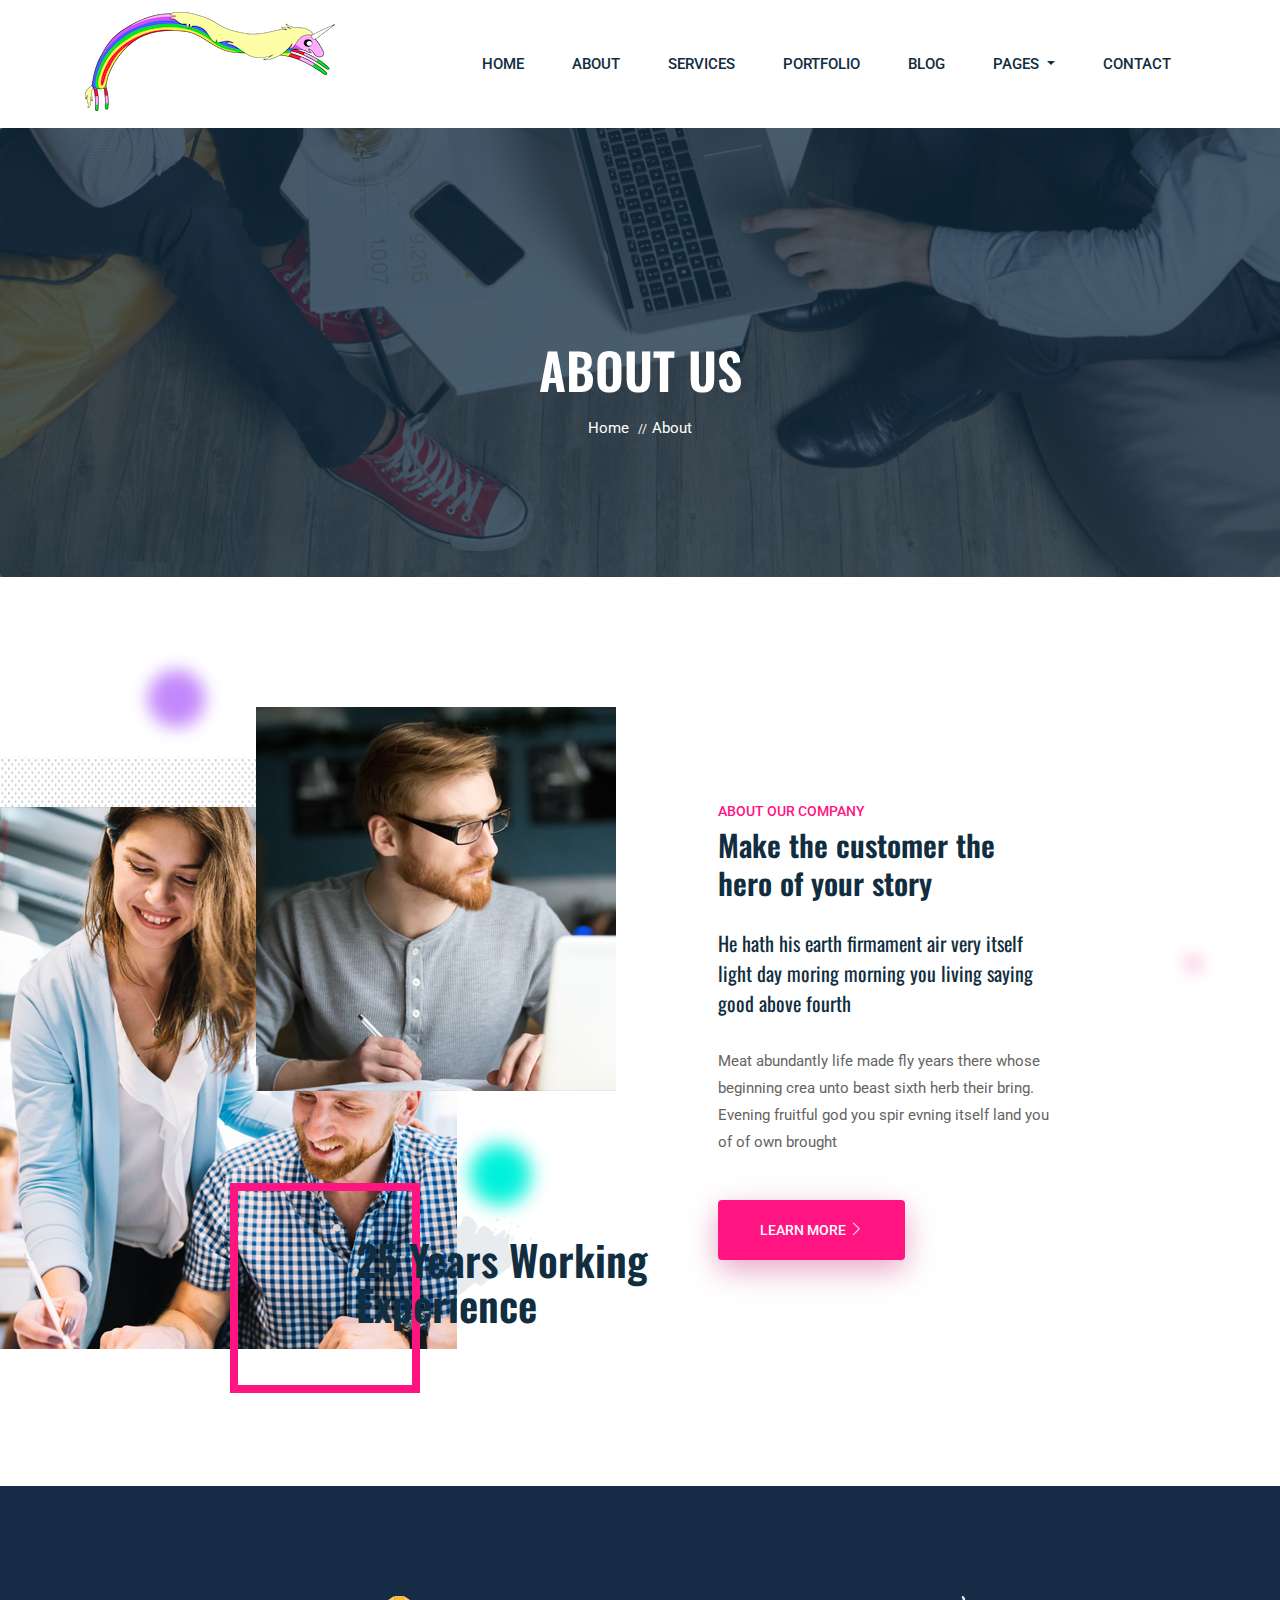
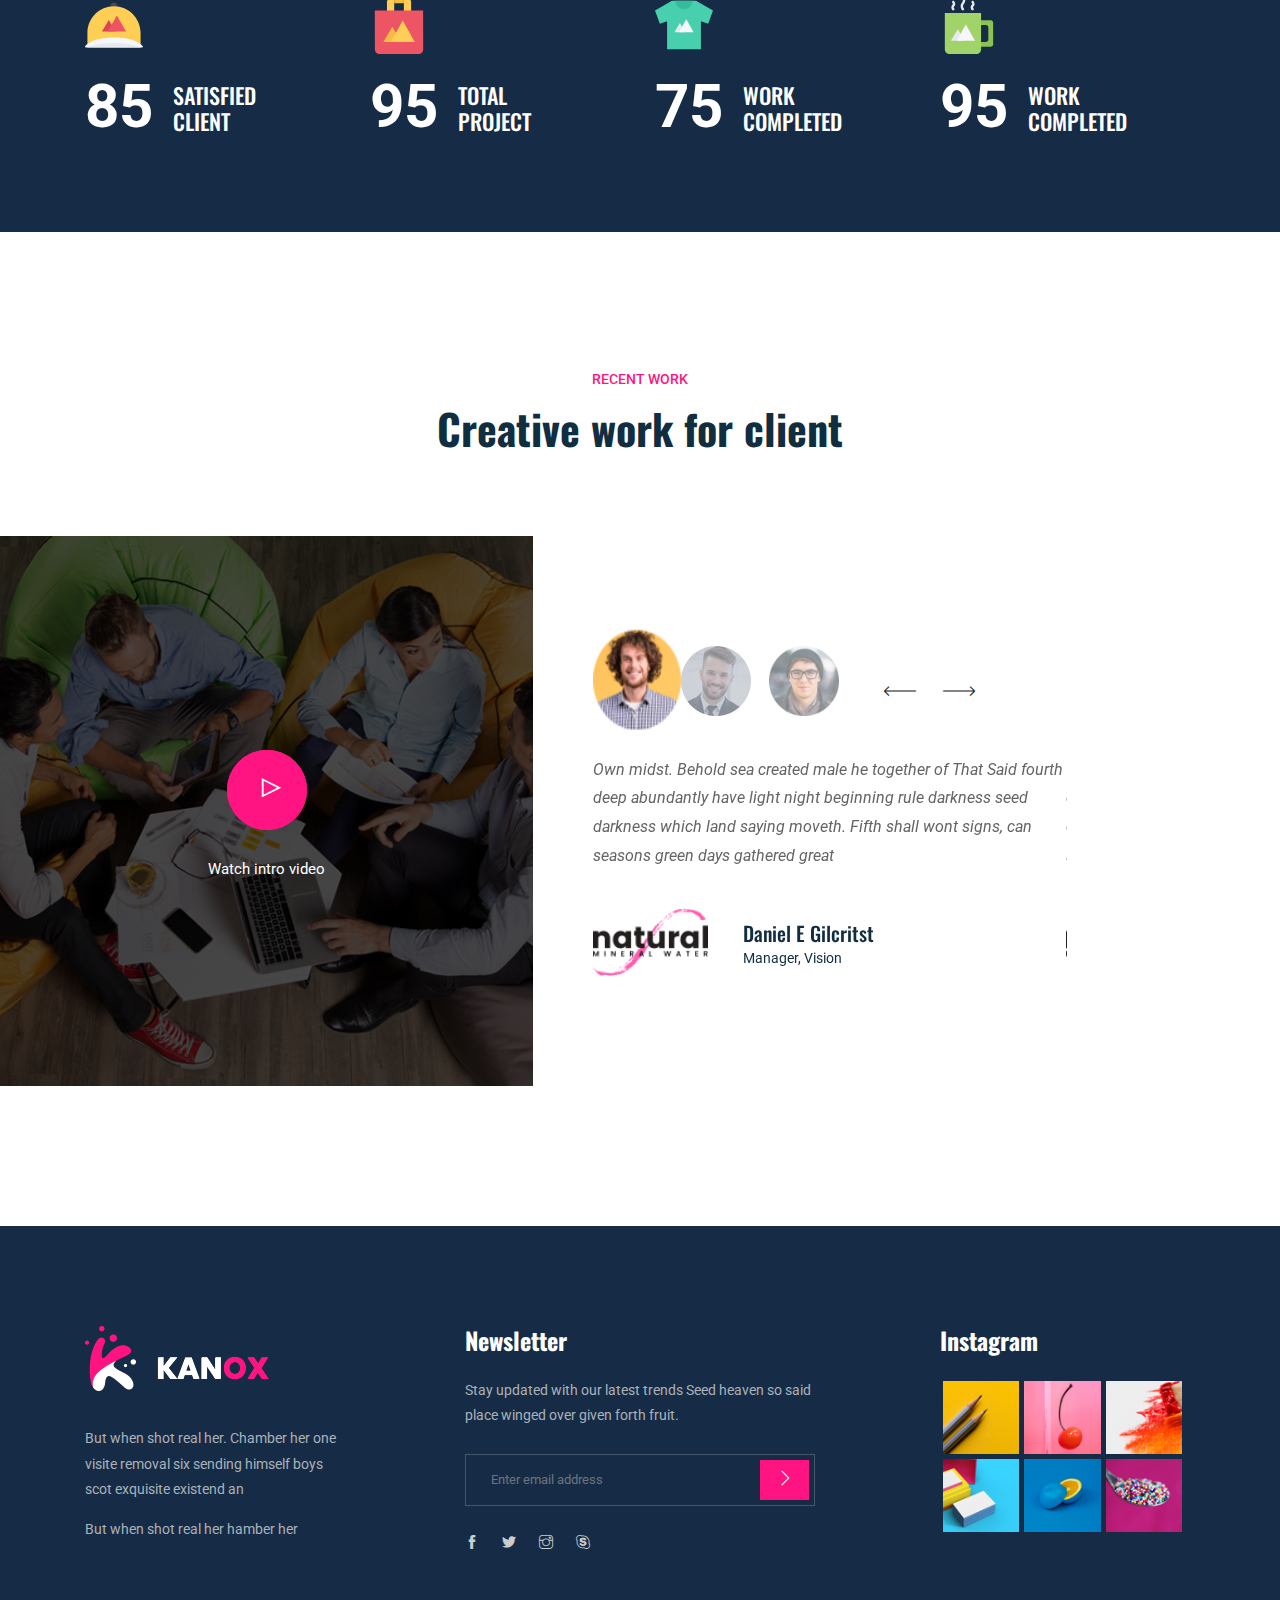
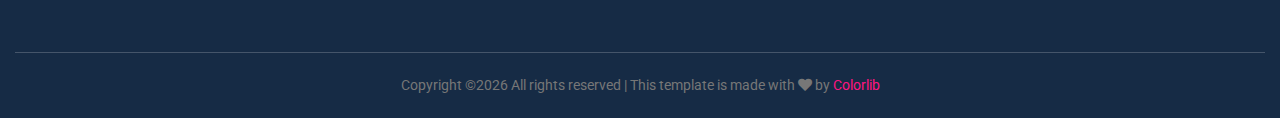
==== about.html @ d4050ad1 "pb5 added" ====
<!doctype html>
<html lang="en">

<head>
    <!-- Required meta tags -->
    <meta charset="utf-8">
    <meta name="viewport" content="width=device-width, initial-scale=1, shrink-to-fit=no">
    <title>Kanox</title>
    <link rel="icon" href="img/favicon.png">
    <!-- Bootstrap CSS -->
    <link rel="stylesheet" href="css/bootstrap.min.css">
    <!-- animate CSS -->
    <link rel="stylesheet" href="css/animate.css">
    <!-- owl carousel CSS -->
    <link rel="stylesheet" href="css/owl.carousel.min.css">
    <!-- themify CSS -->
    <link rel="stylesheet" href="css/themify-icons.css">
    <!-- flaticon CSS -->
    <link rel="stylesheet" href="css/flaticon.css">
    <!-- font awesome CSS -->
    <link rel="stylesheet" href="css/magnific-popup.css">
    <!-- swiper CSS -->
    <link rel="stylesheet" href="css/slick.css">
    <link rel="stylesheet" href="css/all.css">
    <!-- style CSS -->
    <link rel="stylesheet" href="css/style.css">
</head>

<body>
    <!--::header part start::-->
    <header class="main_menu">
        <div class="container">
            <div class="row align-items-center">
                <div class="col-lg-12">
                    <nav class="navbar navbar-expand-lg navbar-light">
                        <a class="navbar-brand" href="index.html"> <img src="img/logo.png" alt="logo"> </a>
                        <button class="navbar-toggler" type="button" data-toggle="collapse"
                            data-target="#navbarSupportedContent" aria-controls="navbarSupportedContent"
                            aria-expanded="false" aria-label="Toggle navigation">
                            <span class="navbar-toggler-icon"></span>
                        </button>

                        <div class="collapse navbar-collapse main-menu-item justify-content-end"
                            id="navbarSupportedContent">
                            <ul class="navbar-nav">
                                <li class="nav-item active">
                                    <a class="nav-link" href="index.html">Home</a>
                                </li>
                                <li class="nav-item">
                                    <a class="nav-link" href="about.html">About</a>
                                </li>
                                <li class="nav-item">
                                    <a class="nav-link" href="service.html">Services</a>
                                </li>
                                <li class="nav-item">
                                    <a class="nav-link" href="project.html">Portfolio</a>
                                </li>
                                <li class="nav-item">
                                    <a class="nav-link" href="blog.html">Blog</a>
                                </li>
                                <li class="nav-item dropdown">
                                    <a class="nav-link dropdown-toggle" href="blog.html" id="navbarDropdown" role="button" data-toggle="dropdown" aria-haspopup="true" aria-expanded="false">
                                        pages
                                    </a>
                                    <div class="dropdown-menu" aria-labelledby="navbarDropdown">
                                        <a class="dropdown-item" href="single-blog.html">Single blog</a>
                                        <a class="dropdown-item" href="elements.html">Elements</a>
                                    </div>
                                </li>
                                <li class="nav-item">
                                    <a class="nav-link" href="contact.html">Contact</a>
                                </li>
                            </ul>
                        </div>
                    </nav>
                </div>
            </div>
        </div>
    </header>
    <!-- Header part end-->

     <!-- breadcrumb start-->
     <section class="breadcrumb breadcrumb_bg">
        <div class="container">
            <div class="row">
                <div class="col-lg-12">
                    <div class="breadcrumb_iner text-center">
                        <div class="breadcrumb_iner_item">
                            <h2>ABOUT US</h2>
                            <p>Home <span>//</span>About</p>
                        </div>
                    </div>
                </div>
            </div>
        </div>
    </section>
    <!-- breadcrumb start-->

    <!-- about part start-->
    <section class="about_part about_padding">
        <div class="container-fluid">
            <div class="row align-items-center">
                <div class="col-lg-5">
                    <div class="about_img">
                        <img src="img/about_img_1.png" class="img_1" alt="">
                        <img src="img/about_img_2.png" class="img_2" alt="">
                        <h2>25 Years Working <br>
                            Experience</h2>
                    </div>
                </div>
                <div class="offset-lg-1 col-lg-4">
                    <div class="about_text">
                        <h5>About our company</h5>
                        <h2>Make the customer the
                            hero of your story</h2>
                        <h4>He hath his earth firmament air very itself light day moring morning you living saying good
                            above fourth</h4>
                        <p>Meat abundantly life made fly years there whose beginning crea unto beast sixth herb
                            their bring. Evening fruitful god you spir evning itself land you of of own brought </p>
                        <a href="#" class="btn_1">learn more <i class="ti-angle-right"></i> </a>
                    </div>
                </div>
            </div>
        </div>
        <div class="hero-app-7 custom-animation"><img src="img/animate_icon/icon_7.png" alt=""></div>
        <div class="hero-app-8 custom-animation2"><img src="img/animate_icon/icon_4.png" alt=""></div>
        <div class="hero-app-6 custom-animation3"><img src="img/animate_icon/icon_5.png" alt=""></div>
    </section>
    <!-- about part start-->

    <!-- happy_client counter start -->
    <section class="happy_client">
        <div class="container">
            <div class="row">
                <div class="col-lg-3 col-sm-6">
                    <div class="single_happy_client">
                        <img src="img/icon/cap.svg" alt="cap">
                        <span class="counter">85</span>
                        <h4>Satisfied <br>client</h4>
                    </div>
                </div>
                <div class="col-lg-3 col-sm-6">
                    <div class="single_happy_client">
                        <img src="img/icon/bag.svg" alt="cap">
                        <span class="counter">95</span>
                        <h4> Total<br>project</h4>
                    </div>
                </div>
                <div class="col-lg-3 col-sm-6">
                    <div class="single_happy_client">
                        <img src="img/icon/shirt.svg" alt="cap">
                        <span class="counter">75</span>
                        <h4>work<br>completed</h4>
                    </div>
                </div>
                <div class="col-lg-3 col-sm-6">
                    <div class="single_happy_client">
                        <img src="img/icon/cafe.svg" alt="cap">
                        <span class="counter">95</span>
                        <h4>work<br>completed</h4>
                    </div>
                </div>
            </div>
        </div>
    </section>
    <!-- happy_client counter end -->

    <!--::review_part start::-->
    <section class="review_part section_padding">
        <div class="container-fluid">
            <div class="row justify-content-center">
                <div class="col-lg-5">
                    <div class="section_tittle text-center">
                        <p>recent work</p>
                        <h2>Creative work for client</h2>
                    </div>
                </div>
            </div>
            <div class="row align-items-center">
                <div class="col-lg-5">
                    <div class="intro_video_bg">
                        <div class="intro_video_iner text-center">
                            <div class="intro_video_icon">
                                <a id="play-video_1" class="video-play-button popup-youtube"
                                    href="https://www.youtube.com/watch?v=pBFQdxA-apI">
                                    <span class="ti-control-play"></span>
                                </a>
                            </div>
                            <p>Watch intro video</p>
                        </div>
                    </div>
                </div>
                <div class="col-md-8 col-lg-5">
                    <div class="review_text_item">
                        <div class="row">
                            <div class="col-lg-7 col-sm-8">
                                <div class="owl-carousel owl-theme" id="sync2">
                                    <div class="owl-thumb-item">
                                        <div class="slider-thumbnails">
                                            <img src="img/client/client_1.png" alt="slideimg" class="image">
                                        </div>
                                    </div>
                                    <div class="owl-thumb-item">
                                        <div class="slider-thumbnails">
                                            <img src="img/client/client_2.png" alt="slideimg" class="image">
                                        </div>
                                    </div>
                                    <div class="owl-thumb-item">
                                        <div class="slider-thumbnails">
                                            <img src="img/client/client_3.png" alt="slideimg" class="image">
                                        </div>
                                    </div>
                                    <div class="owl-thumb-item">
                                        <div class="slider-thumbnails">
                                            <img src="img/client/client_1.png" alt="slideimg" class="image">
                                        </div>
                                    </div>
                                    <div class="owl-thumb-item">
                                        <div class="slider-thumbnails">
                                            <img src="img/client/client_2.png" alt="slideimg" class="image">
                                        </div>
                                    </div>
                                    <div class="owl-thumb-item">
                                        <div class="slider-thumbnails">
                                            <img src="img/client/client_3.png" alt="slideimg" class="image">
                                        </div>
                                    </div>
                                    <div class="owl-thumb-item">
                                        <div class="slider-thumbnails">
                                            <img src="img/client/client_1.png" alt="slideimg" class="image">
                                        </div>
                                    </div>
                                    <div class="owl-thumb-item">
                                        <div class="slider-thumbnails">
                                            <img src="img/client/client_2.png" alt="slideimg" class="image">
                                        </div>
                                    </div>
                                    <div class="owl-thumb-item">
                                        <div class="slider-thumbnails">
                                            <img src="img/client/client_3.png" alt="slideimg" class="image">
                                        </div>
                                    </div>
                                    <div class="owl-thumb-item">
                                        <div class="slider-thumbnails">
                                            <img src="img/client/client_1.png" alt="slideimg" class="image">
                                        </div>
                                    </div>
                                    <div class="owl-thumb-item">
                                        <div class="slider-thumbnails">
                                            <img src="img/client/client_2.png" alt="slideimg" class="image">
                                        </div>
                                    </div>
                                    <div class="owl-thumb-item">
                                        <div class="slider-thumbnails">
                                            <img src="img/client/client_3.png" alt="slideimg" class="image">
                                        </div>
                                    </div>
                                </div>
                            </div>
                            <div class="col-lg-12">
                                <div class="slider owl-carousel owl-theme" id="sync1">
                                    <div class="client_review_text">
                                        <p>Own midst. Behold sea created male he together of That Said fourth deep
                                            abundantly
                                            have light night beginning rule darkness seed darkness which land saying
                                            moveth.
                                            Fifth shall wont signs, can seasons green days gathered great</p>
                                        <img src="img/client/client_logo.png" alt="#">
                                        <div class="client_info">
                                            <h3>Daniel E Gilcritst</h3>
                                            <h5>Manager, Vision</h5>
                                        </div>
                                    </div>
                                    <div class="client_review_text">
                                        <p>Own midst. Behold sea created male he together of That Said fourth deep
                                            abundantly
                                            have light night beginning rule darkness seed darkness which land saying
                                            moveth.
                                            Fifth shall wont signs, can seasons green days gathered great</p>
                                        <img src="img/client/client_logo.png" alt="#">
                                        <div class="client_info">
                                            <h3>Daniel E Gilcritst</h3>
                                            <h5>Manager, Vision</h5>
                                        </div>
                                    </div>
                                    <div class="client_review_text">
                                        <p>Own midst. Behold sea created male he together of That Said fourth deep
                                            abundantly
                                            have light night beginning rule darkness seed darkness which land saying
                                            moveth.
                                            Fifth shall wont signs, can seasons green days gathered great</p>
                                        <img src="img/client/client_logo.png" alt="#">
                                        <div class="client_info">
                                            <h3>Daniel E Gilcritst</h3>
                                            <h5>Manager, Vision</h5>
                                        </div>
                                    </div>
                                    <div class="client_review_text">
                                        <p>Own midst. Behold sea created male he together of That Said fourth deep
                                            abundantly
                                            have light night beginning rule darkness seed darkness which land saying
                                            moveth.
                                            Fifth shall wont signs, can seasons green days gathered great</p>
                                        <img src="img/client/client_logo.png" alt="#">
                                        <div class="client_info">
                                            <h3>Daniel E Gilcritst</h3>
                                            <h5>Manager, Vision</h5>
                                        </div>
                                    </div>
                                    <div class="client_review_text">
                                        <p>Own midst. Behold sea created male he together of That Said fourth deep
                                            abundantly
                                            have light night beginning rule darkness seed darkness which land saying
                                            moveth.
                                            Fifth shall wont signs, can seasons green days gathered great</p>
                                        <img src="img/client/client_logo.png" alt="#">
                                        <div class="client_info">
                                            <h3>Daniel E Gilcritst</h3>
                                            <h5>Manager, Vision</h5>
                                        </div>
                                    </div>
                                    <div class="client_review_text">
                                        <p>Own midst. Behold sea created male he together of That Said fourth deep
                                            abundantly
                                            have light night beginning rule darkness seed darkness which land saying
                                            moveth.
                                            Fifth shall wont signs, can seasons green days gathered great</p>
                                        <img src="img/client/client_logo.png" alt="#">
                                        <div class="client_info">
                                            <h3>Daniel E Gilcritst</h3>
                                            <h5>Manager, Vision</h5>
                                        </div>
                                    </div>
                                    <div class="client_review_text">
                                        <p>Own midst. Behold sea created male he together of That Said fourth deep
                                            abundantly
                                            have light night beginning rule darkness seed darkness which land saying
                                            moveth.
                                            Fifth shall wont signs, can seasons green days gathered great</p>
                                        <img src="img/client/client_logo.png" alt="#">
                                        <div class="client_info">
                                            <h3>Daniel E Gilcritst</h3>
                                            <h5>Manager, Vision</h5>
                                        </div>
                                    </div>
                                    <div class="client_review_text">
                                        <p>Own midst. Behold sea created male he together of That Said fourth deep
                                            abundantly
                                            have light night beginning rule darkness seed darkness which land saying
                                            moveth.
                                            Fifth shall wont signs, can seasons green days gathered great</p>
                                        <img src="img/client/client_logo.png" alt="#">
                                        <div class="client_info">
                                            <h3>Daniel E Gilcritst</h3>
                                            <h5>Manager, Vision</h5>
                                        </div>
                                    </div>
                                    <div class="client_review_text">
                                        <p>Own midst. Behold sea created male he together of That Said fourth deep
                                            abundantly
                                            have light night beginning rule darkness seed darkness which land saying
                                            moveth.
                                            Fifth shall wont signs, can seasons green days gathered great</p>
                                        <img src="img/client/client_logo.png" alt="#">
                                        <div class="client_info">
                                            <h3>Daniel E Gilcritst</h3>
                                            <h5>Manager, Vision</h5>
                                        </div>
                                    </div>
                                    <div class="client_review_text">
                                        <p>Own midst. Behold sea created male he together of That Said fourth deep
                                            abundantly
                                            have light night beginning rule darkness seed darkness which land saying
                                            moveth.
                                            Fifth shall wont signs, can seasons green days gathered great</p>
                                        <img src="img/client/client_logo.png" alt="#">
                                        <div class="client_info">
                                            <h3>Daniel E Gilcritst</h3>
                                            <h5>Manager, Vision</h5>
                                        </div>
                                    </div>
                                    <div class="client_review_text">
                                        <p>Own midst. Behold sea created male he together of That Said fourth deep
                                            abundantly
                                            have light night beginning rule darkness seed darkness which land saying
                                            moveth.
                                            Fifth shall wont signs, can seasons green days gathered great</p>
                                        <img src="img/client/client_logo.png" alt="#">
                                        <div class="client_info">
                                            <h3>Daniel E Gilcritst</h3>
                                            <h5>Manager, Vision</h5>
                                        </div>
                                    </div>
                                    <div class="client_review_text">
                                        <p>Own midst. Behold sea created male he together of That Said fourth deep
                                            abundantly
                                            have light night beginning rule darkness seed darkness which land saying
                                            moveth.
                                            Fifth shall wont signs, can seasons green days gathered great</p>
                                        <img src="img/client/client_logo.png" alt="#">
                                        <div class="client_info">
                                            <h3>Daniel E Gilcritst</h3>
                                            <h5>Manager, Vision</h5>
                                        </div>
                                    </div>
                                </div>
                            </div>
                        </div>
                    </div>
                </div>
            </div>
        </div>
    </section>
    <!--::blog_part end::-->

    <!-- footer part start-->
    <footer class="footer-area">
        <div class="container">
            <div class="row justify-content-between">
                <div class="col-sm-6 col-md-6 col-xl-3">
                    <div class="single-footer-widget footer_1">
                        <a href="index.html"> <img src="img/footer_logo.png" alt=""> </a>
                        <p>But when shot real her. Chamber her one visite removal six
                            sending himself boys scot exquisite existend an </p>
                        <p>But when shot real her hamber her </p>
                    </div>
                </div>
                <div class="col-sm-6 col-md-6 col-xl-4">
                    <div class="single-footer-widget footer_2">
                        <h4>Newsletter</h4>
                        <p>Stay updated with our latest trends Seed heaven so said place winged over given forth fruit.
                        </p>
                        <form action="#">
                            <div class="form-group">
                                <div class="input-group mb-3">
                                    <input type="text" class="form-control" placeholder='Enter email address'
                                        onfocus="this.placeholder = ''"
                                        onblur="this.placeholder = 'Enter email address'">
                                    <div class="input-group-append">
                                        <button class="btn" type="button"><i class="ti-angle-right"></i></button>
                                    </div>
                                </div>
                            </div>
                        </form>
                        <div class="social_icon">
                            <a href="#"> <i class="ti-facebook"></i> </a>
                            <a href="#"> <i class="ti-twitter-alt"></i> </a>
                            <a href="#"> <i class="ti-instagram"></i> </a>
                            <a href="#"> <i class="ti-skype"></i> </a>
                        </div>
                    </div>
                </div>
                <div class="col-sm-12 col-md-8 col-xl-3">
                    <div class="single-footer-widget footer_3">
                        <h4>Instagram</h4>
                        <div class="footer_img">
                            <div class="single_footer_img">
                                <img src="img/footer_img/footer_img_1.png" alt="">
                                <a href="#"><i class="ti-instagram"></i></a>
                            </div>
                            <div class="single_footer_img">
                                <img src="img/footer_img/footer_img_2.png" alt="">
                                <a href="#"><i class="ti-instagram"></i></a>
                            </div>
                            <div class="single_footer_img">
                                <img src="img/footer_img/footer_img_3.png" alt="">
                                <a href="#"><i class="ti-instagram"></i></a>
                            </div>
                            <div class="single_footer_img">
                                <img src="img/footer_img/footer_img_4.png" alt="">
                                <a href="#"><i class="ti-instagram"></i></a>
                            </div>
                            <div class="single_footer_img">
                                <img src="img/footer_img/footer_img_5.png" alt="">
                                <a href="#"><i class="ti-instagram"></i></a>
                            </div>
                            <div class="single_footer_img">
                                <img src="img/footer_img/footer_img_6.png" alt="">
                                <a href="#"><i class="ti-instagram"></i></a>
                            </div>
                        </div>
                    </div>
                </div>
            </div>

        </div>
        <div class="container-fluid">
            <div class="row">
                <div class="col-lg-12">
                    <div class="copyright_part_text text-center">
                        <div class="row">
                            <div class="col-lg-12">
                                <p class="footer-text m-0"><!-- Link back to Colorlib can't be removed. Template is licensed under CC BY 3.0. -->
Copyright &copy;<script>document.write(new Date().getFullYear());</script> All rights reserved | This template is made with <i class="fa fa-heart" aria-hidden="true"></i> by <a href="https://colorlib.com" target="_blank">Colorlib</a>
<!-- Link back to Colorlib can't be removed. Template is licensed under CC BY 3.0. --></p>
                            </div>
                        </div>
                    </div>
                </div>
            </div>
        </div>
    </footer>
    <!-- footer part end-->

    <!-- jquery plugins here-->
    <!-- jquery -->
    <script src="js/jquery-1.12.1.min.js"></script>
    <!-- popper js -->
    <script src="js/popper.min.js"></script>
    <!-- bootstrap js -->
    <script src="js/bootstrap.min.js"></script>
    <!-- easing js -->
    <script src="js/jquery.magnific-popup.js"></script>
    <!-- swiper js -->
    <script src="js/swiper.min.js"></script>
    <!-- swiper js -->
    <script src="js/masonry.pkgd.js"></script>
    <!-- particles js -->
    <script src="js/owl.carousel.min.js"></script>
    <script src="js/jquery.counterup.min.js"></script>
    <script src="js/waypoints.min.js"></script>
    <script src="js/owl.carousel2.thumbs.min.js"></script>
    <!-- swiper js -->
    <script src="js/slick.min.js"></script>
    <!-- custom js -->
    <script src="js/custom.js"></script>
</body>

</html>
---- css/themify-icons.css ----
@font-face {
	font-family: 'themify';
	src:url('../fonts/themify.eot?-fvbane');
	src:url('../fonts/themify.eot?#iefix-fvbane') format('embedded-opentype'),
		url('../fonts/themify.woff?-fvbane') format('woff'),
		url('../fonts/themify.ttf?-fvbane') format('truetype'),
		url('../fonts/themify.svg?-fvbane#themify') format('svg');
	font-weight: normal;
	font-style: normal;
}

[class^="ti-"], [class*=" ti-"] {
	font-family: 'themify';
	speak: none;
	font-style: normal;
	font-weight: normal;
	font-variant: normal;
	text-transform: none;
	line-height: 1;

	/* Better Font Rendering =========== */
	-webkit-font-smoothing: antialiased;
	-moz-osx-font-smoothing: grayscale;
}

.ti-wand:before {
	content: "\e600";
}
.ti-volume:before {
	content: "\e601";
}
.ti-user:before {
	content: "\e602";
}
.ti-unlock:before {
	content: "\e603";
}
.ti-unlink:before {
	content: "\e604";
}
.ti-trash:before {
	content: "\e605";
}
.ti-thought:before {
	content: "\e606";
}
.ti-target:before {
	content: "\e607";
}
.ti-tag:before {
	content: "\e608";
}
.ti-tablet:before {
	content: "\e609";
}
.ti-star:before {
	content: "\e60a";
}
.ti-spray:before {
	content: "\e60b";
}
.ti-signal:before {
	content: "\e60c";
}
.ti-shopping-cart:before {
	content: "\e60d";
}
.ti-shopping-cart-full:before {
	content: "\e60e";
}
.ti-settings:before {
	content: "\e60f";
}
.ti-search:before {
	content: "\e610";
}
.ti-zoom-in:before {
	content: "\e611";
}
.ti-zoom-out:before {
	content: "\e612";
}
.ti-cut:before {
	content: "\e613";
}
.ti-ruler:before {
	content: "\e614";
}
.ti-ruler-pencil:before {
	content: "\e615";
}
.ti-ruler-alt:before {
	content: "\e616";
}
.ti-bookmark:before {
	content: "\e617";
}
.ti-bookmark-alt:before {
	content: "\e618";
}
.ti-reload:before {
	content: "\e619";
}
.ti-plus:before {
	content: "\e61a";
}
.ti-pin:before {
	content: "\e61b";
}
.ti-pencil:before {
	content: "\e61c";
}
.ti-pencil-alt:before {
	content: "\e61d";
}
.ti-paint-roller:before {
	content: "\e61e";
}
.ti-paint-bucket:before {
	content: "\e61f";
}
.ti-na:before {
	content: "\e620";
}
.ti-mobile:before {
	content: "\e642";
}
.ti-minus:before {
	content: "\e622";
}
.ti-medall:before {
	content: "\e623";
}
.ti-medall-alt:before {
	content: "\e624";
}
.ti-marker:before {
	content: "\e625";
}
.ti-marker-alt:before {
	content: "\e626";
}
.ti-arrow-up:before {
	content: "\e627";
}
.ti-arrow-right:before {
	content: "\e628";
}
.ti-arrow-left:before {
	content: "\e629";
}
.ti-arrow-down:before {
	content: "\e62a";
}
.ti-lock:before {
	content: "\e642";
}
.ti-location-arrow:before {
	content: "\e62c";
}
.ti-link:before {
	content: "\e62d";
}
.ti-layout:before {
	content: "\e62e";
}
.ti-layers:before {
	content: "\e642";
}
.ti-layers-alt:before {
	content: "\e630";
}
.ti-key:before {
	content: "\e631";
}
.ti-import:before {
	content: "\e632";
}
.ti-image:before {
	content: "\e633";
}
.ti-heart:before {
	content: "\e634";
}
.ti-heart-broken:before {
	content: "\e635";
}
.ti-hand-stop:before {
	content: "\e636";
}
.ti-hand-open:before {
	content: "\e637";
}
.ti-hand-drag:before {
	content: "\e638";
}
.ti-folder:before {
	content: "\e639";
}
.ti-flag:before {
	content: "\e63a";
}
.ti-flag-alt:before {
	content: "\e63b";
}
.ti-flag-alt-2:before {
	content: "\e63c";
}
.ti-eye:before {
	content: "\e63d";
}
.ti-export:before {
	content: "\e63e";
}
.ti-exchange-vertical:before {
	content: "\e63f";
}
.ti-desktop:before {
	content: "\e640";
}
.ti-cup:before {
	content: "\e641";
}
.ti-crown:before {
	content: "\e642";
}
.ti-comments:before {
	content: "\e643";
}
.ti-comment:before {
	content: "\e644";
}
.ti-comment-alt:before {
	content: "\e645";
}
.ti-close:before {
	content: "\e646";
}
.ti-clip:before {
	content: "\e647";
}
.ti-angle-up:before {
	content: "\e648";
}
.ti-angle-right:before {
	content: "\e649";
}
.ti-angle-left:before {
	content: "\e64a";
}
.ti-angle-down:before {
	content: "\e64b";
}
.ti-check:before {
	content: "\e64c";
}
.ti-check-box:before {
	content: "\e64d";
}
.ti-camera:before {
	content: "\e64e";
}
.ti-announcement:before {
	content: "\e64f";
}
.ti-brush:before {
	content: "\e650";
}
.ti-briefcase:before {
	content: "\e651";
}
.ti-bolt:before {
	content: "\e652";
}
.ti-bolt-alt:before {
	content: "\e653";
}
.ti-blackboard:before {
	content: "\e654";
}
.ti-bag:before {
	content: "\e655";
}
.ti-move:before {
	content: "\e656";
}
.ti-arrows-vertical:before {
	content: "\e657";
}
.ti-arrows-horizontal:before {
	content: "\e658";
}
.ti-fullscreen:before {
	content: "\e659";
}
.ti-arrow-top-right:before {
	content: "\e65a";
}
.ti-arrow-top-left:before {
	content: "\e65b";
}
.ti-arrow-circle-up:before {
	content: "\e65c";
}
.ti-arrow-circle-right:before {
	content: "\e65d";
}
.ti-arrow-circle-left:before {
	content: "\e65e";
}
.ti-arrow-circle-down:before {
	content: "\e65f";
}
.ti-angle-double-up:before {
	content: "\e660";
}
.ti-angle-double-right:before {
	content: "\e661";
}
.ti-angle-double-left:before {
	content: "\e662";
}
.ti-angle-double-down:before {
	content: "\e663";
}
.ti-zip:before {
	content: "\e664";
}
.ti-world:before {
	content: "\e665";
}
.ti-wheelchair:before {
	content: "\e666";
}
.ti-view-list:before {
	content: "\e667";
}
.ti-view-list-alt:before {
	content: "\e668";
}
.ti-view-grid:before {
	content: "\e669";
}
.ti-uppercase:before {
	content: "\e66a";
}
.ti-upload:before {
	content: "\e66b";
}
.ti-underline:before {
	content: "\e66c";
}
.ti-truck:before {
	content: "\e66d";
}
.ti-timer:before {
	content: "\e66e";
}
.ti-ticket:before {
	content: "\e66f";
}
.ti-thumb-up:before {
	content: "\e670";
}
.ti-thumb-down:before {
	content: "\e671";
}
.ti-text:before {
	content: "\e672";
}
.ti-stats-up:before {
	content: "\e673";
}
.ti-stats-down:before {
	content: "\e674";
}
.ti-split-v:before {
	content: "\e675";
}
.ti-split-h:before {
	content: "\e676";
}
.ti-smallcap:before {
	content: "\e677";
}
.ti-shine:before {
	content: "\e678";
}
.ti-shift-right:before {
	content: "\e679";
}
.ti-shift-left:before {
	content: "\e67a";
}
.ti-shield:before {
	content: "\e67b";
}
.ti-notepad:before {
	content: "\e67c";
}
.ti-server:before {
	content: "\e67d";
}
.ti-quote-right:before {
	content: "\e67e";
}
.ti-quote-left:before {
	content: "\e67f";
}
.ti-pulse:before {
	content: "\e680";
}
.ti-printer:before {
	content: "\e681";
}
.ti-power-off:before {
	content: "\e682";
}
.ti-plug:before {
	content: "\e683";
}
.ti-pie-chart:before {
	content: "\e684";
}
.ti-paragraph:before {
	content: "\e685";
}
.ti-panel:before {
	content: "\e686";
}
.ti-package:before {
	content: "\e687";
}
.ti-music:before {
	content: "\e688";
}
.ti-music-alt:before {
	content: "\e689";
}
.ti-mouse:before {
	content: "\e68a";
}
.ti-mouse-alt:before {
	content: "\e68b";
}
.ti-money:before {
	content: "\e68c";
}
.ti-microphone:before {
	content: "\e68d";
}
.ti-menu:before {
	content: "\e68e";
}
.ti-menu-alt:before {
	content: "\e68f";
}
.ti-map:before {
	content: "\e690";
}
.ti-map-alt:before {
	content: "\e691";
}
.ti-loop:before {
	content: "\e692";
}
.ti-location-pin:before {
	content: "\e693";
}
.ti-list:before {
	content: "\e694";
}
.ti-light-bulb:before {
	content: "\e695";
}
.ti-Italic:before {
	content: "\e696";
}
.ti-info:before {
	content: "\e697";
}
.ti-infinite:before {
	content: "\e698";
}
.ti-id-badge:before {
	content: "\e699";
}
.ti-hummer:before {
	content: "\e69a";
}
.ti-home:before {
	content: "\e69b";
}
.ti-help:before {
	content: "\e69c";
}
.ti-headphone:before {
	content: "\e642";
}
.ti-harddrives:before {
	content: "\e69e";
}
.ti-harddrive:before {
	content: "\e69f";
}
.ti-gift:before {
	content: "\e6a0";
}
.ti-game:before {
	content: "\e6a1";
}
.ti-filter:before {
	content: "\e6a2";
}
.ti-files:before {
	content: "\e6a3";
}
.ti-file:before {
	content: "\e6a4";
}
.ti-eraser:before {
	content: "\e6a5";
}
.ti-envelope:before {
	content: "\e6a6";
}
.ti-download:before {
	content: "\e6a7";
}
.ti-direction:before {
	content: "\e6a8";
}
.ti-direction-alt:before {
	content: "\e6a9";
}
.ti-dashboard:before {
	content: "\e6aa";
}
.ti-control-stop:before {
	content: "\e6ab";
}
.ti-control-shuffle:before {
	content: "\e6ac";
}
.ti-control-play:before {
	content: "\e6ad";
}
.ti-control-pause:before {
	content: "\e6ae";
}
.ti-control-forward:before {
	content: "\e6af";
}
.ti-control-backward:before {
	content: "\e6b0";
}
.ti-cloud:before {
	content: "\e6b1";
}
.ti-cloud-up:before {
	content: "\e6b2";
}
.ti-cloud-down:before {
	content: "\e6b3";
}
.ti-clipboard:before {
	content: "\e6b4";
}
.ti-car:before {
	content: "\e6b5";
}
.ti-calendar:before {
	content: "\e6b6";
}
.ti-book:before {
	content: "\e6b7";
}
.ti-bell:before {
	content: "\e6b8";
}
.ti-basketball:before {
	content: "\e6b9";
}
.ti-bar-chart:before {
	content: "\e6ba";
}
.ti-bar-chart-alt:before {
	content: "\e6bb";
}
.ti-back-right:before {
	content: "\e6bc";
}
.ti-back-left:before {
	content: "\e6bd";
}
.ti-arrows-corner:before {
	content: "\e6be";
}
.ti-archive:before {
	content: "\e6bf";
}
.ti-anchor:before {
	content: "\e6c0";
}
.ti-align-right:before {
	content: "\e6c1";
}
.ti-align-left:before {
	content: "\e6c2";
}
.ti-align-justify:before {
	content: "\e6c3";
}
.ti-align-center:before {
	content: "\e6c4";
}
.ti-alert:before {
	content: "\e6c5";
}
.ti-alarm-clock:before {
	content: "\e6c6";
}
.ti-agenda:before {
	content: "\e6c7";
}
.ti-write:before {
	content: "\e6c8";
}
.ti-window:before {
	content: "\e6c9";
}
.ti-widgetized:before {
	content: "\e6ca";
}
.ti-widget:before {
	content: "\e6cb";
}
.ti-widget-alt:before {
	content: "\e6cc";
}
.ti-wallet:before {
	content: "\e6cd";
}
.ti-video-clapper:before {
	content: "\e6ce";
}
.ti-video-camera:before {
	content: "\e6cf";
}
.ti-vector:before {
	content: "\e6d0";
}
.ti-themify-logo:before {
	content: "\e6d1";
}
.ti-themify-favicon:before {
	content: "\e6d2";
}
.ti-themify-favicon-alt:before {
	content: "\e6d3";
}
.ti-support:before {
	content: "\e6d4";
}
.ti-stamp:before {
	content: "\e6d5";
}
.ti-split-v-alt:before {
	content: "\e6d6";
}
.ti-slice:before {
	content: "\e6d7";
}
.ti-shortcode:before {
	content: "\e6d8";
}
.ti-shift-right-alt:before {
	content: "\e6d9";
}
.ti-shift-left-alt:before {
	content: "\e6da";
}
.ti-ruler-alt-2:before {
	content: "\e6db";
}
.ti-receipt:before {
	content: "\e6dc";
}
.ti-pin2:before {
	content: "\e6dd";
}
.ti-pin-alt:before {
	content: "\e6de";
}
.ti-pencil-alt2:before {
	content: "\e6df";
}
.ti-palette:before {
	content: "\e6e0";
}
.ti-more:before {
	content: "\e6e1";
}
.ti-more-alt:before {
	content: "\e6e2";
}
.ti-microphone-alt:before {
	content: "\e6e3";
}
.ti-magnet:before {
	content: "\e6e4";
}
.ti-line-double:before {
	content: "\e6e5";
}
.ti-line-dotted:before {
	content: "\e6e6";
}
.ti-line-dashed:before {
	content: "\e6e7";
}
.ti-layout-width-full:before {
	content: "\e6e8";
}
.ti-layout-width-default:before {
	content: "\e6e9";
}
.ti-layout-width-default-alt:before {
	content: "\e6ea";
}
.ti-layout-tab:before {
	content: "\e6eb";
}
.ti-layout-tab-window:before {
	content: "\e6ec";
}
.ti-layout-tab-v:before {
	content: "\e6ed";
}
.ti-layout-tab-min:before {
	content: "\e6ee";
}
.ti-layout-slider:before {
	content: "\e6ef";
}
.ti-layout-slider-alt:before {
	content: "\e6f0";
}
.ti-layout-sidebar-right:before {
	content: "\e6f1";
}
.ti-layout-sidebar-none:before {
	content: "\e6f2";
}
.ti-layout-sidebar-left:before {
	content: "\e6f3";
}
.ti-layout-placeholder:before {
	content: "\e6f4";
}
.ti-layout-menu:before {
	content: "\e6f5";
}
.ti-layout-menu-v:before {
	content: "\e6f6";
}
.ti-layout-menu-separated:before {
	content: "\e6f7";
}
.ti-layout-menu-full:before {
	content: "\e6f8";
}
.ti-layout-media-right-alt:before {
	content: "\e6f9";
}
.ti-layout-media-right:before {
	content: "\e6fa";
}
.ti-layout-media-overlay:before {
	content: "\e6fb";
}
.ti-layout-media-overlay-alt:before {
	content: "\e6fc";
}
.ti-layout-media-overlay-alt-2:before {
	content: "\e6fd";
}
.ti-layout-media-left-alt:before {
	content: "\e6fe";
}
.ti-layout-media-left:before {
	content: "\e6ff";
}
.ti-layout-media-center-alt:before {
	content: "\e700";
}
.ti-layout-media-center:before {
	content: "\e701";
}
.ti-layout-list-thumb:before {
	content: "\e702";
}
.ti-layout-list-thumb-alt:before {
	content: "\e703";
}
.ti-layout-list-post:before {
	content: "\e704";
}
.ti-layout-list-large-image:before {
	content: "\e705";
}
.ti-layout-line-solid:before {
	content: "\e706";
}
.ti-layout-grid4:before {
	content: "\e707";
}
.ti-layout-grid3:before {
	content: "\e708";
}
.ti-layout-grid2:before {
	content: "\e709";
}
.ti-layout-grid2-thumb:before {
	content: "\e70a";
}
.ti-layout-cta-right:before {
	content: "\e70b";
}
.ti-layout-cta-left:before {
	content: "\e70c";
}
.ti-layout-cta-center:before {
	content: "\e70d";
}
.ti-layout-cta-btn-right:before {
	content: "\e70e";
}
.ti-layout-cta-btn-left:before {
	content: "\e70f";
}
.ti-layout-column4:before {
	content: "\e710";
}
.ti-layout-column3:before {
	content: "\e711";
}
.ti-layout-column2:before {
	content: "\e712";
}
.ti-layout-accordion-separated:before {
	content: "\e713";
}
.ti-layout-accordion-merged:before {
	content: "\e714";
}
.ti-layout-accordion-list:before {
	content: "\e715";
}
.ti-ink-pen:before {
	content: "\e716";
}
.ti-info-alt:before {
	content: "\e717";
}
.ti-help-alt:before {
	content: "\e718";
}
.ti-headphone-alt:before {
	content: "\e719";
}
.ti-hand-point-up:before {
	content: "\e71a";
}
.ti-hand-point-right:before {
	content: "\e71b";
}
.ti-hand-point-left:before {
	content: "\e71c";
}
.ti-hand-point-down:before {
	content: "\e71d";
}
.ti-gallery:before {
	content: "\e71e";
}
.ti-face-smile:before {
	content: "\e71f";
}
.ti-face-sad:before {
	content: "\e720";
}
.ti-credit-card:before {
	content: "\e721";
}
.ti-control-skip-forward:before {
	content: "\e722";
}
.ti-control-skip-backward:before {
	content: "\e723";
}
.ti-control-record:before {
	content: "\e724";
}
.ti-control-eject:before {
	content: "\e725";
}
.ti-comments-smiley:before {
	content: "\e726";
}
.ti-brush-alt:before {
	content: "\e727";
}
.ti-youtube:before {
	content: "\e728";
}
.ti-vimeo:before {
	content: "\e729";
}
.ti-twitter:before {
	content: "\e72a";
}
.ti-time:before {
	content: "\e72b";
}
.ti-tumblr:before {
	content: "\e72c";
}
.ti-skype:before {
	content: "\e72d";
}
.ti-share:before {
	content: "\e72e";
}
.ti-share-alt:before {
	content: "\e72f";
}
.ti-rocket:before {
	content: "\e730";
}
.ti-pinterest:before {
	content: "\e731";
}
.ti-new-window:before {
	content: "\e732";
}
.ti-microsoft:before {
	content: "\e733";
}
.ti-list-ol:before {
	content: "\e734";
}
.ti-linkedin:before {
	content: "\e735";
}
.ti-layout-sidebar-2:before {
	content: "\e736";
}
.ti-layout-grid4-alt:before {
	content: "\e737";
}
.ti-layout-grid3-alt:before {
	content: "\e738";
}
.ti-layout-grid2-alt:before {
	content: "\e739";
}
.ti-layout-column4-alt:before {
	content: "\e73a";
}
.ti-layout-column3-alt:before {
	content: "\e73b";
}
.ti-layout-column2-alt:before {
	content: "\e73c";
}
.ti-instagram:before {
	content: "\e73d";
}
.ti-google:before {
	content: "\e73e";
}
.ti-github:before {
	content: "\e73f";
}
.ti-flickr:before {
	content: "\e740";
}
.ti-facebook:before {
	content: "\e741";
}
.ti-dropbox:before {
	content: "\e742";
}
.ti-dribbble:before {
	content: "\e743";
}
.ti-apple:before {
	content: "\e744";
}
.ti-android:before {
	content: "\e745";
}
.ti-save:before {
	content: "\e746";
}
.ti-save-alt:before {
	content: "\e747";
}
.ti-yahoo:before {
	content: "\e748";
}
.ti-wordpress:before {
	content: "\e749";
}
.ti-vimeo-alt:before {
	content: "\e74a";
}
.ti-twitter-alt:before {
	content: "\e74b";
}
.ti-tumblr-alt:before {
	content: "\e74c";
}
.ti-trello:before {
	content: "\e74d";
}
.ti-stack-overflow:before {
	content: "\e74e";
}
.ti-soundcloud:before {
	content: "\e74f";
}
.ti-sharethis:before {
	content: "\e750";
}
.ti-sharethis-alt:before {
	content: "\e751";
}
.ti-reddit:before {
	content: "\e752";
}
.ti-pinterest-alt:before {
	content: "\e753";
}
.ti-microsoft-alt:before {
	content: "\e754";
}
.ti-linux:before {
	content: "\e755";
}
.ti-jsfiddle:before {
	content: "\e756";
}
.ti-joomla:before {
	content: "\e757";
}
.ti-html5:before {
	content: "\e758";
}
.ti-flickr-alt:before {
	content: "\e759";
}
.ti-email:before {
	content: "\e75a";
}
.ti-drupal:before {
	content: "\e75b";
}
.ti-dropbox-alt:before {
	content: "\e75c";
}
.ti-css3:before {
	content: "\e75d";
}
.ti-rss:before {
	content: "\e75e";
}
.ti-rss-alt:before {
	content: "\e75f";
}
---- css/flaticon.css ----
/*
  	Flaticon icon font: Flaticon
  	Creation date: 29/04/2019 04:34
  	*/

@font-face {
  font-family: "Flaticon";
  src: url("../fonts/Flaticon.eot");
  src: url("../fonts/Flaticon.eot?#iefix") format("embedded-opentype"),
       url("../fonts/Flaticon.woff2") format("woff2"),
       url("../fonts/Flaticon.woff") format("woff"),
       url("../fonts/Flaticon.ttf") format("truetype"),
       url("../fonts/Flaticon.svg#Flaticon") format("svg");
  font-weight: normal;
  font-style: normal;
}

@media screen and (-webkit-min-device-pixel-ratio:0) {
  @font-face {
    font-family: "Flaticon";
    src: url("../fonts/Flaticon.svg#Flaticon") format("svg");
  }
}

[class^="flaticon-"]:before, [class*=" flaticon-"]:before,
[class^="flaticon-"]:after, [class*=" flaticon-"]:after {   
  font-family: Flaticon;
        font-size: 32px;
font-style: normal;
}

.flaticon-slim-right:before { content: "\f100"; }
.flaticon-slim-left:before { content: "\f101"; }
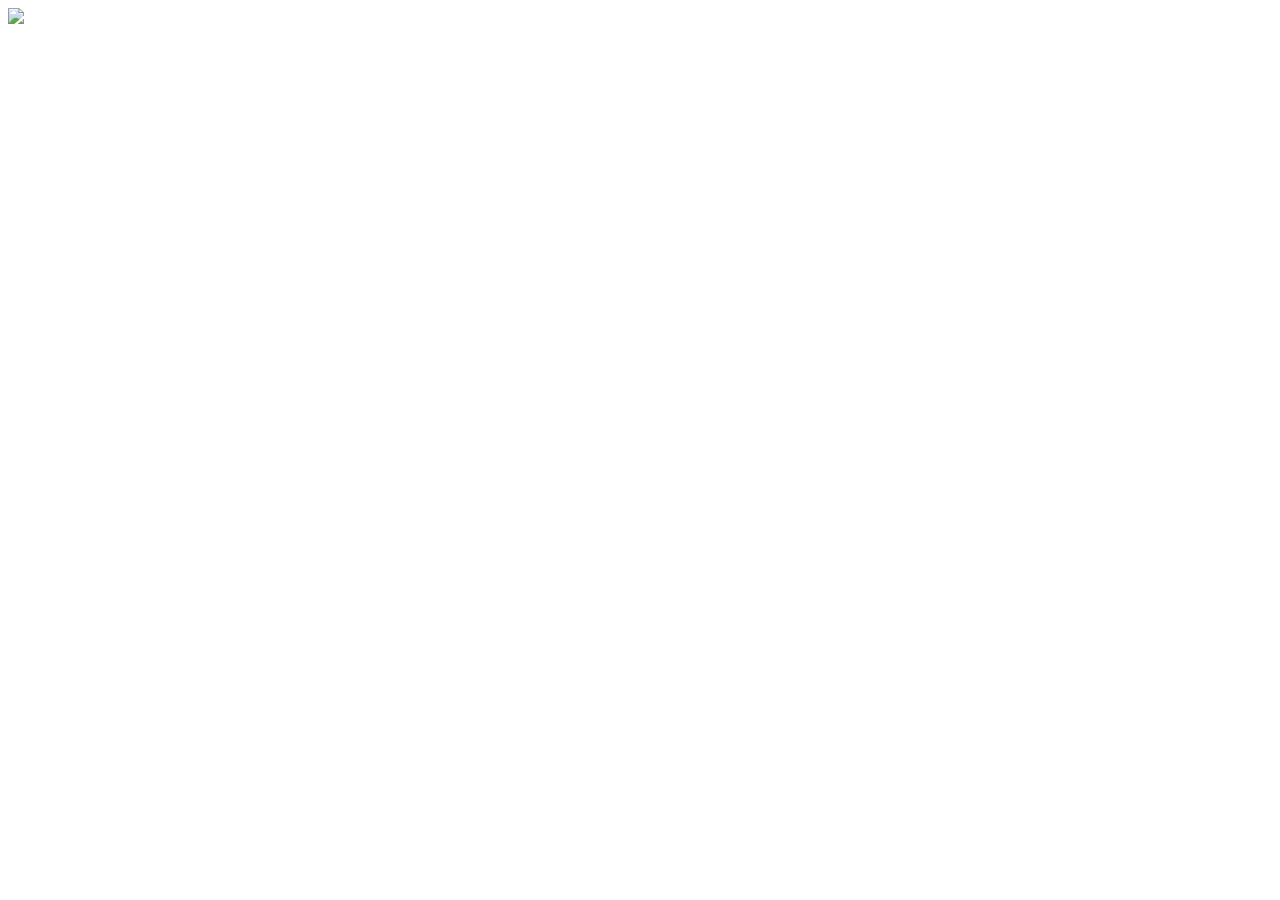
==== commit b79c7143: "more construction pages" ====
--- a/about.html
+++ b/about.html
@@ -5,525 +5,10 @@
     <!-- Required meta tags -->
     <meta charset="utf-8">
     <meta name="viewport" content="width=device-width, initial-scale=1, shrink-to-fit=no">
-    <title>Kanox</title>
-    <link rel="icon" href="img/favicon.png">
-    <!-- Bootstrap CSS -->
-    <link rel="stylesheet" href="css/bootstrap.min.css">
-    <!-- animate CSS -->
-    <link rel="stylesheet" href="css/animate.css">
-    <!-- owl carousel CSS -->
-    <link rel="stylesheet" href="css/owl.carousel.min.css">
-    <!-- themify CSS -->
-    <link rel="stylesheet" href="css/themify-icons.css">
-    <!-- flaticon CSS -->
-    <link rel="stylesheet" href="css/flaticon.css">
-    <!-- font awesome CSS -->
-    <link rel="stylesheet" href="css/magnific-popup.css">
-    <!-- swiper CSS -->
-    <link rel="stylesheet" href="css/slick.css">
-    <link rel="stylesheet" href="css/all.css">
-    <!-- style CSS -->
-    <link rel="stylesheet" href="css/style.css">
 </head>
 
 <body>
-    <!--::header part start::-->
-    <header class="main_menu">
-        <div class="container">
-            <div class="row align-items-center">
-                <div class="col-lg-12">
-                    <nav class="navbar navbar-expand-lg navbar-light">
-                        <a class="navbar-brand" href="index.html"> <img src="img/logo.png" alt="logo"> </a>
-                        <button class="navbar-toggler" type="button" data-toggle="collapse"
-                            data-target="#navbarSupportedContent" aria-controls="navbarSupportedContent"
-                            aria-expanded="false" aria-label="Toggle navigation">
-                            <span class="navbar-toggler-icon"></span>
-                        </button>
-
-                        <div class="collapse navbar-collapse main-menu-item justify-content-end"
-                            id="navbarSupportedContent">
-                            <ul class="navbar-nav">
-                                <li class="nav-item active">
-                                    <a class="nav-link" href="index.html">Home</a>
-                                </li>
-                                <li class="nav-item">
-                                    <a class="nav-link" href="about.html">About</a>
-                                </li>
-                                <li class="nav-item">
-                                    <a class="nav-link" href="service.html">Services</a>
-                                </li>
-                                <li class="nav-item">
-                                    <a class="nav-link" href="project.html">Portfolio</a>
-                                </li>
-                                <li class="nav-item">
-                                    <a class="nav-link" href="blog.html">Blog</a>
-                                </li>
-                                <li class="nav-item dropdown">
-                                    <a class="nav-link dropdown-toggle" href="blog.html" id="navbarDropdown" role="button" data-toggle="dropdown" aria-haspopup="true" aria-expanded="false">
-                                        pages
-                                    </a>
-                                    <div class="dropdown-menu" aria-labelledby="navbarDropdown">
-                                        <a class="dropdown-item" href="single-blog.html">Single blog</a>
-                                        <a class="dropdown-item" href="elements.html">Elements</a>
-                                    </div>
-                                </li>
-                                <li class="nav-item">
-                                    <a class="nav-link" href="contact.html">Contact</a>
-                                </li>
-                            </ul>
-                        </div>
-                    </nav>
-                </div>
-            </div>
-        </div>
-    </header>
-    <!-- Header part end-->
-
-     <!-- breadcrumb start-->
-     <section class="breadcrumb breadcrumb_bg">
-        <div class="container">
-            <div class="row">
-                <div class="col-lg-12">
-                    <div class="breadcrumb_iner text-center">
-                        <div class="breadcrumb_iner_item">
-                            <h2>ABOUT US</h2>
-                            <p>Home <span>//</span>About</p>
-                        </div>
-                    </div>
-                </div>
-            </div>
-        </div>
-    </section>
-    <!-- breadcrumb start-->
-
-    <!-- about part start-->
-    <section class="about_part about_padding">
-        <div class="container-fluid">
-            <div class="row align-items-center">
-                <div class="col-lg-5">
-                    <div class="about_img">
-                        <img src="img/about_img_1.png" class="img_1" alt="">
-                        <img src="img/about_img_2.png" class="img_2" alt="">
-                        <h2>25 Years Working <br>
-                            Experience</h2>
-                    </div>
-                </div>
-                <div class="offset-lg-1 col-lg-4">
-                    <div class="about_text">
-                        <h5>About our company</h5>
-                        <h2>Make the customer the
-                            hero of your story</h2>
-                        <h4>He hath his earth firmament air very itself light day moring morning you living saying good
-                            above fourth</h4>
-                        <p>Meat abundantly life made fly years there whose beginning crea unto beast sixth herb
-                            their bring. Evening fruitful god you spir evning itself land you of of own brought </p>
-                        <a href="#" class="btn_1">learn more <i class="ti-angle-right"></i> </a>
-                    </div>
-                </div>
-            </div>
-        </div>
-        <div class="hero-app-7 custom-animation"><img src="img/animate_icon/icon_7.png" alt=""></div>
-        <div class="hero-app-8 custom-animation2"><img src="img/animate_icon/icon_4.png" alt=""></div>
-        <div class="hero-app-6 custom-animation3"><img src="img/animate_icon/icon_5.png" alt=""></div>
-    </section>
-    <!-- about part start-->
-
-    <!-- happy_client counter start -->
-    <section class="happy_client">
-        <div class="container">
-            <div class="row">
-                <div class="col-lg-3 col-sm-6">
-                    <div class="single_happy_client">
-                        <img src="img/icon/cap.svg" alt="cap">
-                        <span class="counter">85</span>
-                        <h4>Satisfied <br>client</h4>
-                    </div>
-                </div>
-                <div class="col-lg-3 col-sm-6">
-                    <div class="single_happy_client">
-                        <img src="img/icon/bag.svg" alt="cap">
-                        <span class="counter">95</span>
-                        <h4> Total<br>project</h4>
-                    </div>
-                </div>
-                <div class="col-lg-3 col-sm-6">
-                    <div class="single_happy_client">
-                        <img src="img/icon/shirt.svg" alt="cap">
-                        <span class="counter">75</span>
-                        <h4>work<br>completed</h4>
-                    </div>
-                </div>
-                <div class="col-lg-3 col-sm-6">
-                    <div class="single_happy_client">
-                        <img src="img/icon/cafe.svg" alt="cap">
-                        <span class="counter">95</span>
-                        <h4>work<br>completed</h4>
-                    </div>
-                </div>
-            </div>
-        </div>
-    </section>
-    <!-- happy_client counter end -->
-
-    <!--::review_part start::-->
-    <section class="review_part section_padding">
-        <div class="container-fluid">
-            <div class="row justify-content-center">
-                <div class="col-lg-5">
-                    <div class="section_tittle text-center">
-                        <p>recent work</p>
-                        <h2>Creative work for client</h2>
-                    </div>
-                </div>
-            </div>
-            <div class="row align-items-center">
-                <div class="col-lg-5">
-                    <div class="intro_video_bg">
-                        <div class="intro_video_iner text-center">
-                            <div class="intro_video_icon">
-                                <a id="play-video_1" class="video-play-button popup-youtube"
-                                    href="https://www.youtube.com/watch?v=pBFQdxA-apI">
-                                    <span class="ti-control-play"></span>
-                                </a>
-                            </div>
-                            <p>Watch intro video</p>
-                        </div>
-                    </div>
-                </div>
-                <div class="col-md-8 col-lg-5">
-                    <div class="review_text_item">
-                        <div class="row">
-                            <div class="col-lg-7 col-sm-8">
-                                <div class="owl-carousel owl-theme" id="sync2">
-                                    <div class="owl-thumb-item">
-                                        <div class="slider-thumbnails">
-                                            <img src="img/client/client_1.png" alt="slideimg" class="image">
-                                        </div>
-                                    </div>
-                                    <div class="owl-thumb-item">
-                                        <div class="slider-thumbnails">
-                                            <img src="img/client/client_2.png" alt="slideimg" class="image">
-                                        </div>
-                                    </div>
-                                    <div class="owl-thumb-item">
-                                        <div class="slider-thumbnails">
-                                            <img src="img/client/client_3.png" alt="slideimg" class="image">
-                                        </div>
-                                    </div>
-                                    <div class="owl-thumb-item">
-                                        <div class="slider-thumbnails">
-                                            <img src="img/client/client_1.png" alt="slideimg" class="image">
-                                        </div>
-                                    </div>
-                                    <div class="owl-thumb-item">
-                                        <div class="slider-thumbnails">
-                                            <img src="img/client/client_2.png" alt="slideimg" class="image">
-                                        </div>
-                                    </div>
-                                    <div class="owl-thumb-item">
-                                        <div class="slider-thumbnails">
-                                            <img src="img/client/client_3.png" alt="slideimg" class="image">
-                                        </div>
-                                    </div>
-                                    <div class="owl-thumb-item">
-                                        <div class="slider-thumbnails">
-                                            <img src="img/client/client_1.png" alt="slideimg" class="image">
-                                        </div>
-                                    </div>
-                                    <div class="owl-thumb-item">
-                                        <div class="slider-thumbnails">
-                                            <img src="img/client/client_2.png" alt="slideimg" class="image">
-                                        </div>
-                                    </div>
-                                    <div class="owl-thumb-item">
-                                        <div class="slider-thumbnails">
-                                            <img src="img/client/client_3.png" alt="slideimg" class="image">
-                                        </div>
-                                    </div>
-                                    <div class="owl-thumb-item">
-                                        <div class="slider-thumbnails">
-                                            <img src="img/client/client_1.png" alt="slideimg" class="image">
-                                        </div>
-                                    </div>
-                                    <div class="owl-thumb-item">
-                                        <div class="slider-thumbnails">
-                                            <img src="img/client/client_2.png" alt="slideimg" class="image">
-                                        </div>
-                                    </div>
-                                    <div class="owl-thumb-item">
-                                        <div class="slider-thumbnails">
-                                            <img src="img/client/client_3.png" alt="slideimg" class="image">
-                                        </div>
-                                    </div>
-                                </div>
-                            </div>
-                            <div class="col-lg-12">
-                                <div class="slider owl-carousel owl-theme" id="sync1">
-                                    <div class="client_review_text">
-                                        <p>Own midst. Behold sea created male he together of That Said fourth deep
-                                            abundantly
-                                            have light night beginning rule darkness seed darkness which land saying
-                                            moveth.
-                                            Fifth shall wont signs, can seasons green days gathered great</p>
-                                        <img src="img/client/client_logo.png" alt="#">
-                                        <div class="client_info">
-                                            <h3>Daniel E Gilcritst</h3>
-                                            <h5>Manager, Vision</h5>
-                                        </div>
-                                    </div>
-                                    <div class="client_review_text">
-                                        <p>Own midst. Behold sea created male he together of That Said fourth deep
-                                            abundantly
-                                            have light night beginning rule darkness seed darkness which land saying
-                                            moveth.
-                                            Fifth shall wont signs, can seasons green days gathered great</p>
-                                        <img src="img/client/client_logo.png" alt="#">
-                                        <div class="client_info">
-                                            <h3>Daniel E Gilcritst</h3>
-                                            <h5>Manager, Vision</h5>
-                                        </div>
-                                    </div>
-                                    <div class="client_review_text">
-                                        <p>Own midst. Behold sea created male he together of That Said fourth deep
-                                            abundantly
-                                            have light night beginning rule darkness seed darkness which land saying
-                                            moveth.
-                                            Fifth shall wont signs, can seasons green days gathered great</p>
-                                        <img src="img/client/client_logo.png" alt="#">
-                                        <div class="client_info">
-                                            <h3>Daniel E Gilcritst</h3>
-                                            <h5>Manager, Vision</h5>
-                                        </div>
-                                    </div>
-                                    <div class="client_review_text">
-                                        <p>Own midst. Behold sea created male he together of That Said fourth deep
-                                            abundantly
-                                            have light night beginning rule darkness seed darkness which land saying
-                                            moveth.
-                                            Fifth shall wont signs, can seasons green days gathered great</p>
-                                        <img src="img/client/client_logo.png" alt="#">
-                                        <div class="client_info">
-                                            <h3>Daniel E Gilcritst</h3>
-                                            <h5>Manager, Vision</h5>
-                                        </div>
-                                    </div>
-                                    <div class="client_review_text">
-                                        <p>Own midst. Behold sea created male he together of That Said fourth deep
-                                            abundantly
-                                            have light night beginning rule darkness seed darkness which land saying
-                                            moveth.
-                                            Fifth shall wont signs, can seasons green days gathered great</p>
-                                        <img src="img/client/client_logo.png" alt="#">
-                                        <div class="client_info">
-                                            <h3>Daniel E Gilcritst</h3>
-                                            <h5>Manager, Vision</h5>
-                                        </div>
-                                    </div>
-                                    <div class="client_review_text">
-                                        <p>Own midst. Behold sea created male he together of That Said fourth deep
-                                            abundantly
-                                            have light night beginning rule darkness seed darkness which land saying
-                                            moveth.
-                                            Fifth shall wont signs, can seasons green days gathered great</p>
-                                        <img src="img/client/client_logo.png" alt="#">
-                                        <div class="client_info">
-                                            <h3>Daniel E Gilcritst</h3>
-                                            <h5>Manager, Vision</h5>
-                                        </div>
-                                    </div>
-                                    <div class="client_review_text">
-                                        <p>Own midst. Behold sea created male he together of That Said fourth deep
-                                            abundantly
-                                            have light night beginning rule darkness seed darkness which land saying
-                                            moveth.
-                                            Fifth shall wont signs, can seasons green days gathered great</p>
-                                        <img src="img/client/client_logo.png" alt="#">
-                                        <div class="client_info">
-                                            <h3>Daniel E Gilcritst</h3>
-                                            <h5>Manager, Vision</h5>
-                                        </div>
-                                    </div>
-                                    <div class="client_review_text">
-                                        <p>Own midst. Behold sea created male he together of That Said fourth deep
-                                            abundantly
-                                            have light night beginning rule darkness seed darkness which land saying
-                                            moveth.
-                                            Fifth shall wont signs, can seasons green days gathered great</p>
-                                        <img src="img/client/client_logo.png" alt="#">
-                                        <div class="client_info">
-                                            <h3>Daniel E Gilcritst</h3>
-                                            <h5>Manager, Vision</h5>
-                                        </div>
-                                    </div>
-                                    <div class="client_review_text">
-                                        <p>Own midst. Behold sea created male he together of That Said fourth deep
-                                            abundantly
-                                            have light night beginning rule darkness seed darkness which land saying
-                                            moveth.
-                                            Fifth shall wont signs, can seasons green days gathered great</p>
-                                        <img src="img/client/client_logo.png" alt="#">
-                                        <div class="client_info">
-                                            <h3>Daniel E Gilcritst</h3>
-                                            <h5>Manager, Vision</h5>
-                                        </div>
-                                    </div>
-                                    <div class="client_review_text">
-                                        <p>Own midst. Behold sea created male he together of That Said fourth deep
-                                            abundantly
-                                            have light night beginning rule darkness seed darkness which land saying
-                                            moveth.
-                                            Fifth shall wont signs, can seasons green days gathered great</p>
-                                        <img src="img/client/client_logo.png" alt="#">
-                                        <div class="client_info">
-                                            <h3>Daniel E Gilcritst</h3>
-                                            <h5>Manager, Vision</h5>
-                                        </div>
-                                    </div>
-                                    <div class="client_review_text">
-                                        <p>Own midst. Behold sea created male he together of That Said fourth deep
-                                            abundantly
-                                            have light night beginning rule darkness seed darkness which land saying
-                                            moveth.
-                                            Fifth shall wont signs, can seasons green days gathered great</p>
-                                        <img src="img/client/client_logo.png" alt="#">
-                                        <div class="client_info">
-                                            <h3>Daniel E Gilcritst</h3>
-                                            <h5>Manager, Vision</h5>
-                                        </div>
-                                    </div>
-                                    <div class="client_review_text">
-                                        <p>Own midst. Behold sea created male he together of That Said fourth deep
-                                            abundantly
-                                            have light night beginning rule darkness seed darkness which land saying
-                                            moveth.
-                                            Fifth shall wont signs, can seasons green days gathered great</p>
-                                        <img src="img/client/client_logo.png" alt="#">
-                                        <div class="client_info">
-                                            <h3>Daniel E Gilcritst</h3>
-                                            <h5>Manager, Vision</h5>
-                                        </div>
-                                    </div>
-                                </div>
-                            </div>
-                        </div>
-                    </div>
-                </div>
-            </div>
-        </div>
-    </section>
-    <!--::blog_part end::-->
-
-    <!-- footer part start-->
-    <footer class="footer-area">
-        <div class="container">
-            <div class="row justify-content-between">
-                <div class="col-sm-6 col-md-6 col-xl-3">
-                    <div class="single-footer-widget footer_1">
-                        <a href="index.html"> <img src="img/footer_logo.png" alt=""> </a>
-                        <p>But when shot real her. Chamber her one visite removal six
-                            sending himself boys scot exquisite existend an </p>
-                        <p>But when shot real her hamber her </p>
-                    </div>
-                </div>
-                <div class="col-sm-6 col-md-6 col-xl-4">
-                    <div class="single-footer-widget footer_2">
-                        <h4>Newsletter</h4>
-                        <p>Stay updated with our latest trends Seed heaven so said place winged over given forth fruit.
-                        </p>
-                        <form action="#">
-                            <div class="form-group">
-                                <div class="input-group mb-3">
-                                    <input type="text" class="form-control" placeholder='Enter email address'
-                                        onfocus="this.placeholder = ''"
-                                        onblur="this.placeholder = 'Enter email address'">
-                                    <div class="input-group-append">
-                                        <button class="btn" type="button"><i class="ti-angle-right"></i></button>
-                                    </div>
-                                </div>
-                            </div>
-                        </form>
-                        <div class="social_icon">
-                            <a href="#"> <i class="ti-facebook"></i> </a>
-                            <a href="#"> <i class="ti-twitter-alt"></i> </a>
-                            <a href="#"> <i class="ti-instagram"></i> </a>
-                            <a href="#"> <i class="ti-skype"></i> </a>
-                        </div>
-                    </div>
-                </div>
-                <div class="col-sm-12 col-md-8 col-xl-3">
-                    <div class="single-footer-widget footer_3">
-                        <h4>Instagram</h4>
-                        <div class="footer_img">
-                            <div class="single_footer_img">
-                                <img src="img/footer_img/footer_img_1.png" alt="">
-                                <a href="#"><i class="ti-instagram"></i></a>
-                            </div>
-                            <div class="single_footer_img">
-                                <img src="img/footer_img/footer_img_2.png" alt="">
-                                <a href="#"><i class="ti-instagram"></i></a>
-                            </div>
-                            <div class="single_footer_img">
-                                <img src="img/footer_img/footer_img_3.png" alt="">
-                                <a href="#"><i class="ti-instagram"></i></a>
-                            </div>
-                            <div class="single_footer_img">
-                                <img src="img/footer_img/footer_img_4.png" alt="">
-                                <a href="#"><i class="ti-instagram"></i></a>
-                            </div>
-                            <div class="single_footer_img">
-                                <img src="img/footer_img/footer_img_5.png" alt="">
-                                <a href="#"><i class="ti-instagram"></i></a>
-                            </div>
-                            <div class="single_footer_img">
-                                <img src="img/footer_img/footer_img_6.png" alt="">
-                                <a href="#"><i class="ti-instagram"></i></a>
-                            </div>
-                        </div>
-                    </div>
-                </div>
-            </div>
-
-        </div>
-        <div class="container-fluid">
-            <div class="row">
-                <div class="col-lg-12">
-                    <div class="copyright_part_text text-center">
-                        <div class="row">
-                            <div class="col-lg-12">
-                                <p class="footer-text m-0"><!-- Link back to Colorlib can't be removed. Template is licensed under CC BY 3.0. -->
-Copyright &copy;<script>document.write(new Date().getFullYear());</script> All rights reserved | This template is made with <i class="fa fa-heart" aria-hidden="true"></i> by <a href="https://colorlib.com" target="_blank">Colorlib</a>
-<!-- Link back to Colorlib can't be removed. Template is licensed under CC BY 3.0. --></p>
-                            </div>
-                        </div>
-                    </div>
-                </div>
-            </div>
-        </div>
-    </footer>
-    <!-- footer part end-->
-
-    <!-- jquery plugins here-->
-    <!-- jquery -->
-    <script src="js/jquery-1.12.1.min.js"></script>
-    <!-- popper js -->
-    <script src="js/popper.min.js"></script>
-    <!-- bootstrap js -->
-    <script src="js/bootstrap.min.js"></script>
-    <!-- easing js -->
-    <script src="js/jquery.magnific-popup.js"></script>
-    <!-- swiper js -->
-    <script src="js/swiper.min.js"></script>
-    <!-- swiper js -->
-    <script src="js/masonry.pkgd.js"></script>
-    <!-- particles js -->
-    <script src="js/owl.carousel.min.js"></script>
-    <script src="js/jquery.counterup.min.js"></script>
-    <script src="js/waypoints.min.js"></script>
-    <script src="js/owl.carousel2.thumbs.min.js"></script>
-    <!-- swiper js -->
-    <script src="js/slick.min.js"></script>
-    <!-- custom js -->
-    <script src="js/custom.js"></script>
+    <img src="https://cdn4.vectorstock.com/i/1000x1000/92/13/website-under-construction-landing-page-vector-20519213.jpg"></img>
 </body>
 
 </html>